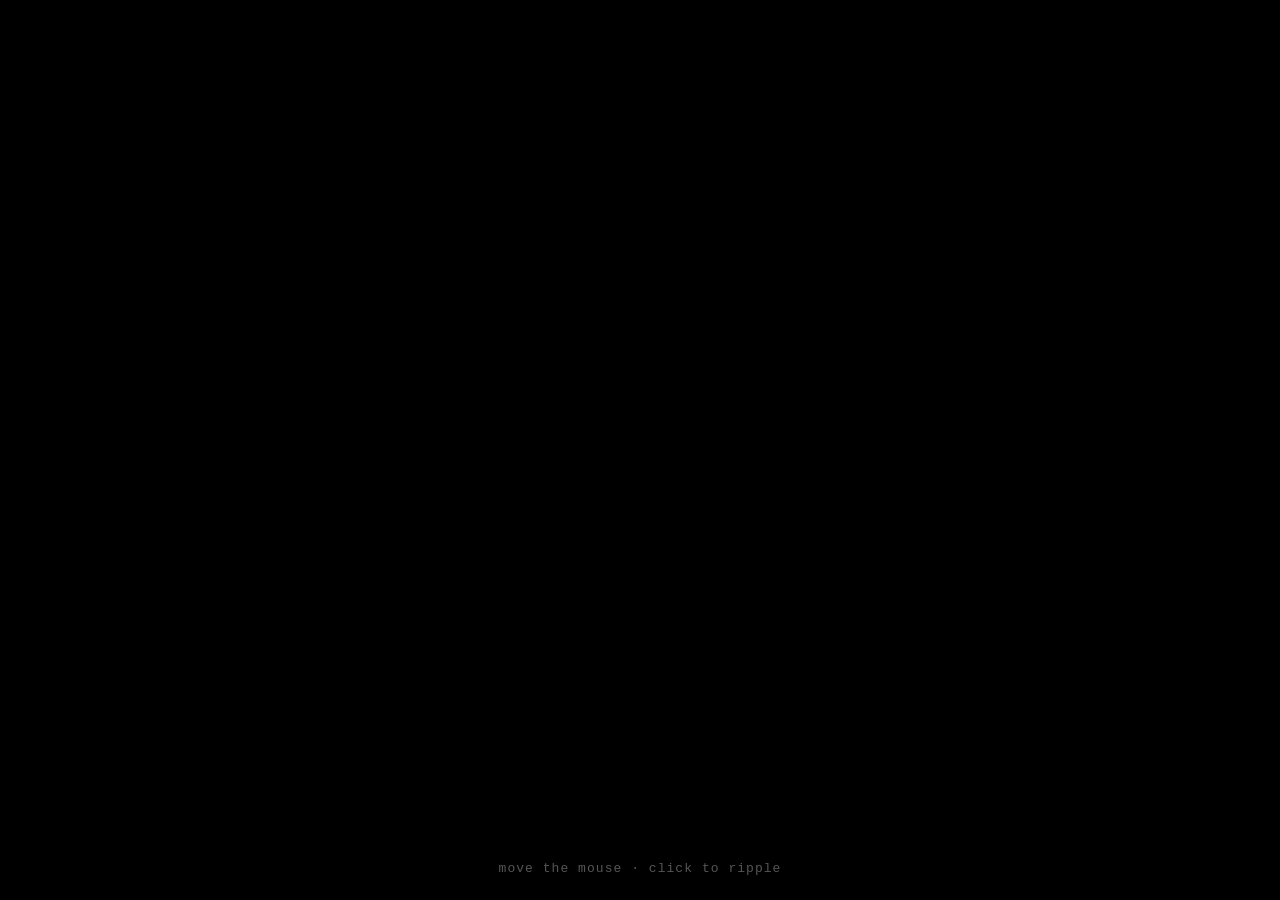
==== index.html @ d7a9ad3b "feat: first commit" ====
<!DOCTYPE html>
<html lang="en">
<head>
  <meta charset="UTF-8" />
  <meta name="viewport" content="width=device-width, initial-scale=1.0" />
  <title>Fluid ASCII</title>
  <style>
    html, body {
      margin: 0;
      padding: 0;
      height: 100%;
      background: #000;
      overflow: hidden;
    }
    .ambient-canvas {
      position: fixed;
      inset: 0;
      display: block;
      width: 100vw;
      height: 100vh;
    }
    .hint {
      position: fixed;
      left: 50%;
      bottom: 24px;
      transform: translateX(-50%);
      color: #555;
      font: 400 13px "Courier New", monospace;
      letter-spacing: 0.08em;
      pointer-events: none;
      user-select: none;
      z-index: 2;
    }
  </style>
</head>
<body>
  <canvas class="ambient-canvas"></canvas>
  <div class="hint">move the mouse &middot; click to ripple</div>
  <script src="fluid.js"></script>
</body>
</html>
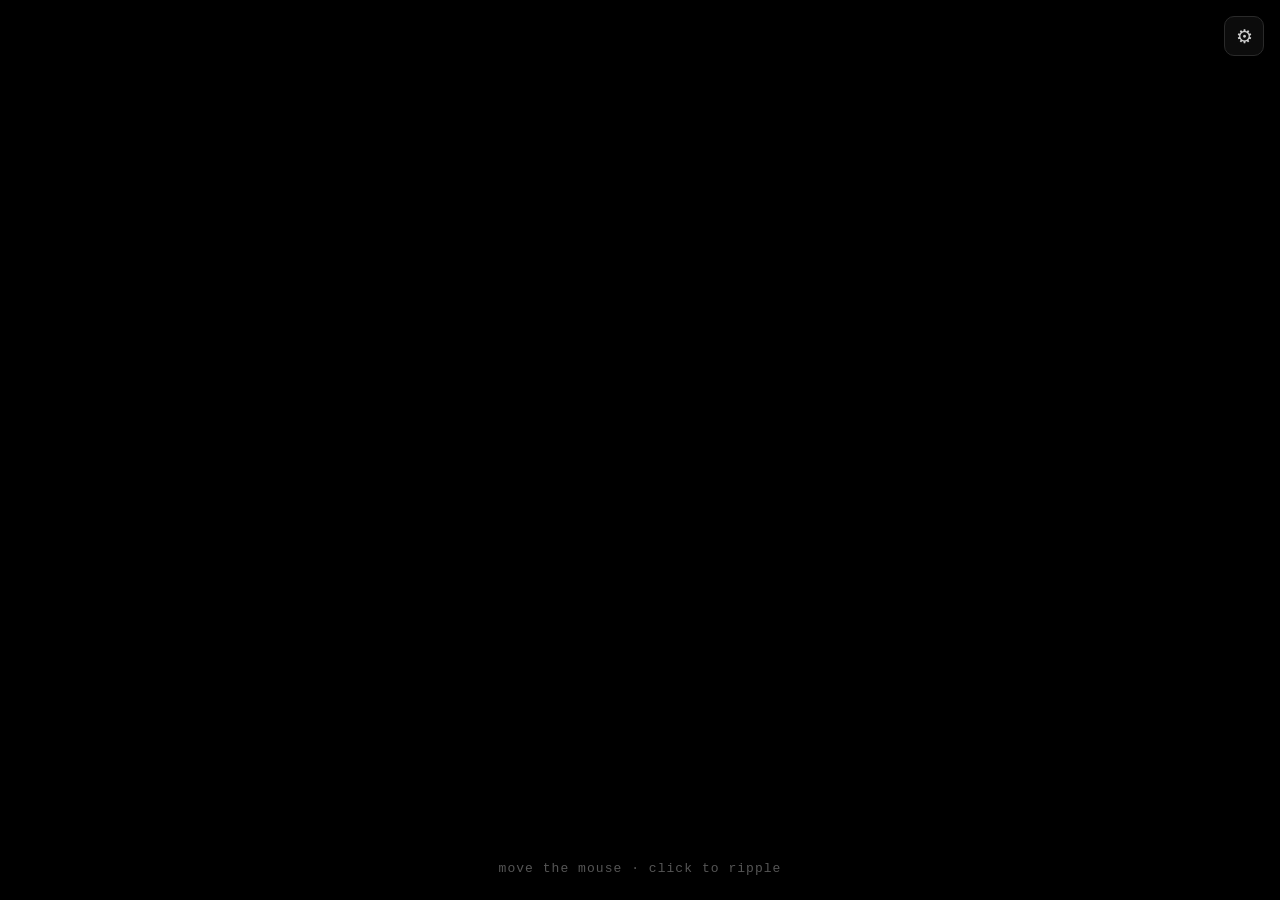
==== commit a32a5b5f: "feat: self-contained lib + controls" ====
--- a/index.html
+++ b/index.html
@@ -32,10 +32,17 @@
       z-index: 2;
     }
   </style>
+  <link rel="stylesheet" href="controls.css" />
 </head>
 <body>
   <canvas class="ambient-canvas"></canvas>
   <div class="hint">move the mouse &middot; click to ripple</div>
-  <script src="fluid.js"></script>
+
+  <!-- lib: the whole engine in one class -->
+  <script src="fluid-ascii.js"></script>
+  <!-- UI: generic settings panel -->
+  <script src="controls.js"></script>
+  <!-- app: instantiate + bind panel -->
+  <script src="app.js"></script>
 </body>
 </html>
--- a/controls.css
+++ b/controls.css
@@ -0,0 +1,127 @@
+.settings-toggle {
+  position: fixed;
+  top: 16px;
+  right: 16px;
+  z-index: 10;
+  width: 40px;
+  height: 40px;
+  border-radius: 10px;
+  border: 1px solid #2a2a2a;
+  background: rgba(18, 18, 18, 0.7);
+  color: #cfcfcf;
+  font-size: 19px;
+  line-height: 1;
+  cursor: pointer;
+  backdrop-filter: blur(8px);
+  transition: background 0.15s ease, transform 0.15s ease, color 0.15s ease;
+}
+.settings-toggle:hover { background: rgba(38, 38, 38, 0.85); color: #fff; }
+.settings-toggle.active { color: #fff; transform: rotate(45deg); }
+
+.settings-panel {
+  position: fixed;
+  top: 66px;
+  right: 16px;
+  z-index: 10;
+  width: 288px;
+  max-height: calc(100vh - 90px);
+  overflow-y: auto;
+  padding: 4px 16px 16px;
+  border-radius: 12px;
+  border: 1px solid #262626;
+  background: rgba(14, 14, 14, 0.82);
+  backdrop-filter: blur(12px);
+  color: #d8d8d8;
+  font: 400 12px system-ui, -apple-system, "Segoe UI", sans-serif;
+  opacity: 0;
+  transform: translateY(-6px);
+  pointer-events: none;
+  transition: opacity 0.15s ease, transform 0.15s ease;
+}
+.settings-panel.open { opacity: 1; transform: translateY(0); pointer-events: auto; }
+
+.settings-header {
+  position: sticky;
+  top: 0;
+  display: flex;
+  align-items: center;
+  justify-content: space-between;
+  padding: 12px 0 8px;
+  margin-bottom: 4px;
+  background: linear-gradient(rgba(14, 14, 14, 0.95), rgba(14, 14, 14, 0.75));
+  font-weight: 600;
+  letter-spacing: 0.03em;
+  color: #fff;
+}
+.settings-reset {
+  border: 1px solid #333;
+  background: transparent;
+  color: #bbb;
+  font-size: 11px;
+  padding: 4px 10px;
+  border-radius: 6px;
+  cursor: pointer;
+}
+.settings-reset:hover { background: #222; color: #fff; }
+
+.settings-group { margin-top: 10px; }
+.settings-group h3 {
+  margin: 0 0 6px;
+  font-size: 10px;
+  font-weight: 600;
+  text-transform: uppercase;
+  letter-spacing: 0.12em;
+  color: #7a7a7a;
+}
+
+.settings-row { display: block; margin-bottom: 10px; }
+.settings-rowhead {
+  display: flex;
+  align-items: center;
+  justify-content: space-between;
+  margin-bottom: 4px;
+}
+.settings-label { color: #cbcbcb; }
+.settings-value {
+  color: #8f8f8f;
+  font-variant-numeric: tabular-nums;
+  font-family: "Courier New", monospace;
+}
+
+.settings-row input[type="range"] {
+  width: 100%;
+  height: 4px;
+  -webkit-appearance: none;
+  appearance: none;
+  background: #333;
+  border-radius: 3px;
+  outline: none;
+  cursor: pointer;
+}
+.settings-row input[type="range"]::-webkit-slider-thumb {
+  -webkit-appearance: none;
+  appearance: none;
+  width: 14px;
+  height: 14px;
+  border-radius: 50%;
+  background: #e8e4df;
+  cursor: pointer;
+}
+.settings-row input[type="range"]::-moz-range-thumb {
+  width: 14px;
+  height: 14px;
+  border: none;
+  border-radius: 50%;
+  background: #e8e4df;
+  cursor: pointer;
+}
+
+.settings-select {
+  background: #1c1c1c;
+  color: #ddd;
+  border: 1px solid #333;
+  border-radius: 6px;
+  padding: 3px 6px;
+  font-size: 11px;
+  cursor: pointer;
+}
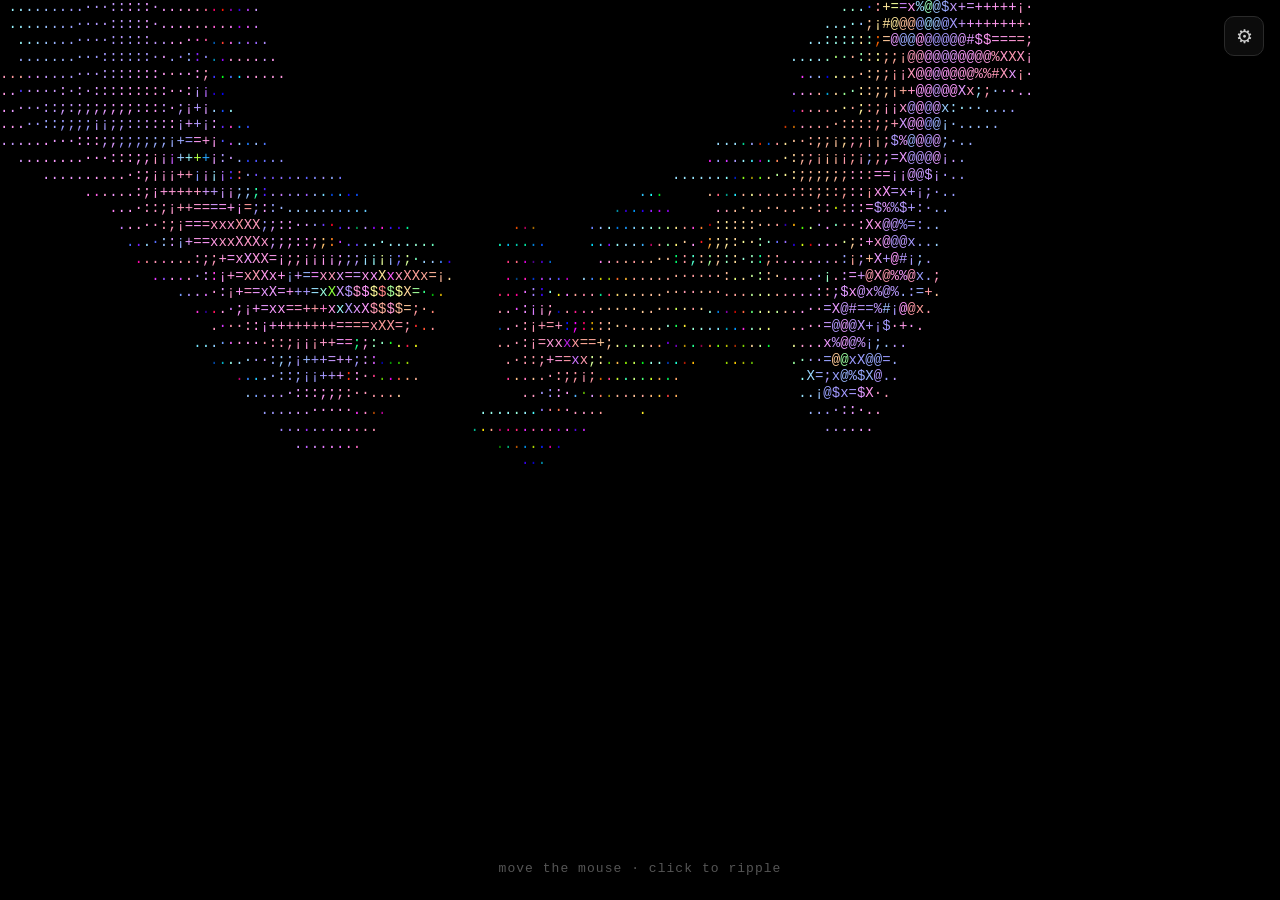
==== commit d5940453: "feat: demo mode when page is not hovered" ====
--- a/index.html
+++ b/index.html
@@ -42,7 +42,8 @@
   <script src="fluid-ascii.js"></script>
   <!-- UI: generic settings panel -->
   <script src="controls.js"></script>
-  <!-- app: instantiate + bind panel -->
+  <!-- app: idle demo + instantiate + bind panel -->
+  <script src="demo.js"></script>
   <script src="app.js"></script>
 </body>
 </html>
--- a/controls.css
+++ b/controls.css
@@ -116,6 +116,13 @@
   cursor: pointer;
 }
 
+.settings-checkbox {
+  width: 15px;
+  height: 15px;
+  accent-color: #e8e4df;
+  cursor: pointer;
+}
+
 .settings-select {
   background: #1c1c1c;
   color: #ddd;
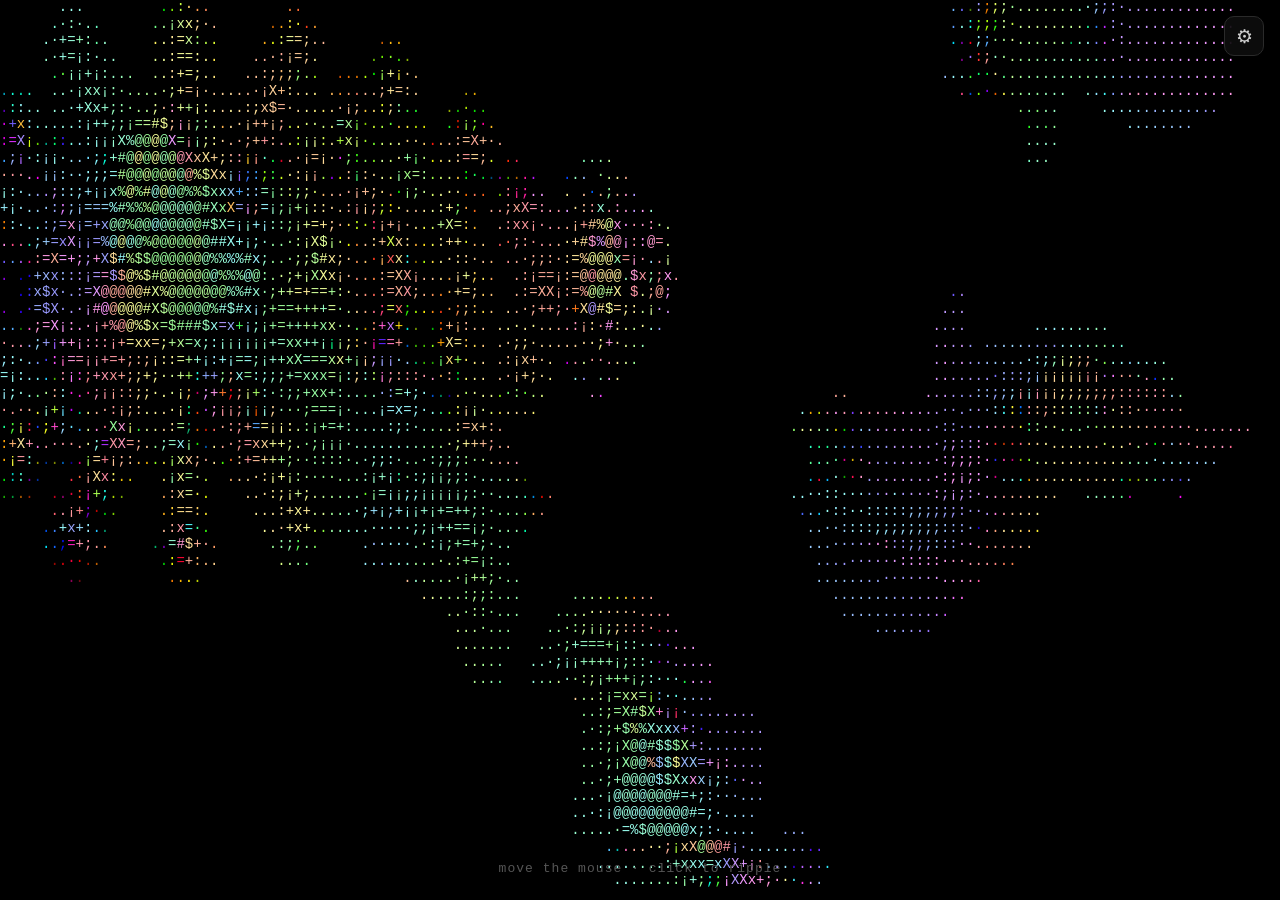
==== commit e3087489: "doc: readme" ====
--- a/index.html
+++ b/index.html
@@ -3,7 +3,7 @@
 <head>
   <meta charset="UTF-8" />
   <meta name="viewport" content="width=device-width, initial-scale=1.0" />
-  <title>Fluid ASCII</title>
+  <title>ASCII Unicorn Barf 🦄</title>
   <style>
     html, body {
       margin: 0;
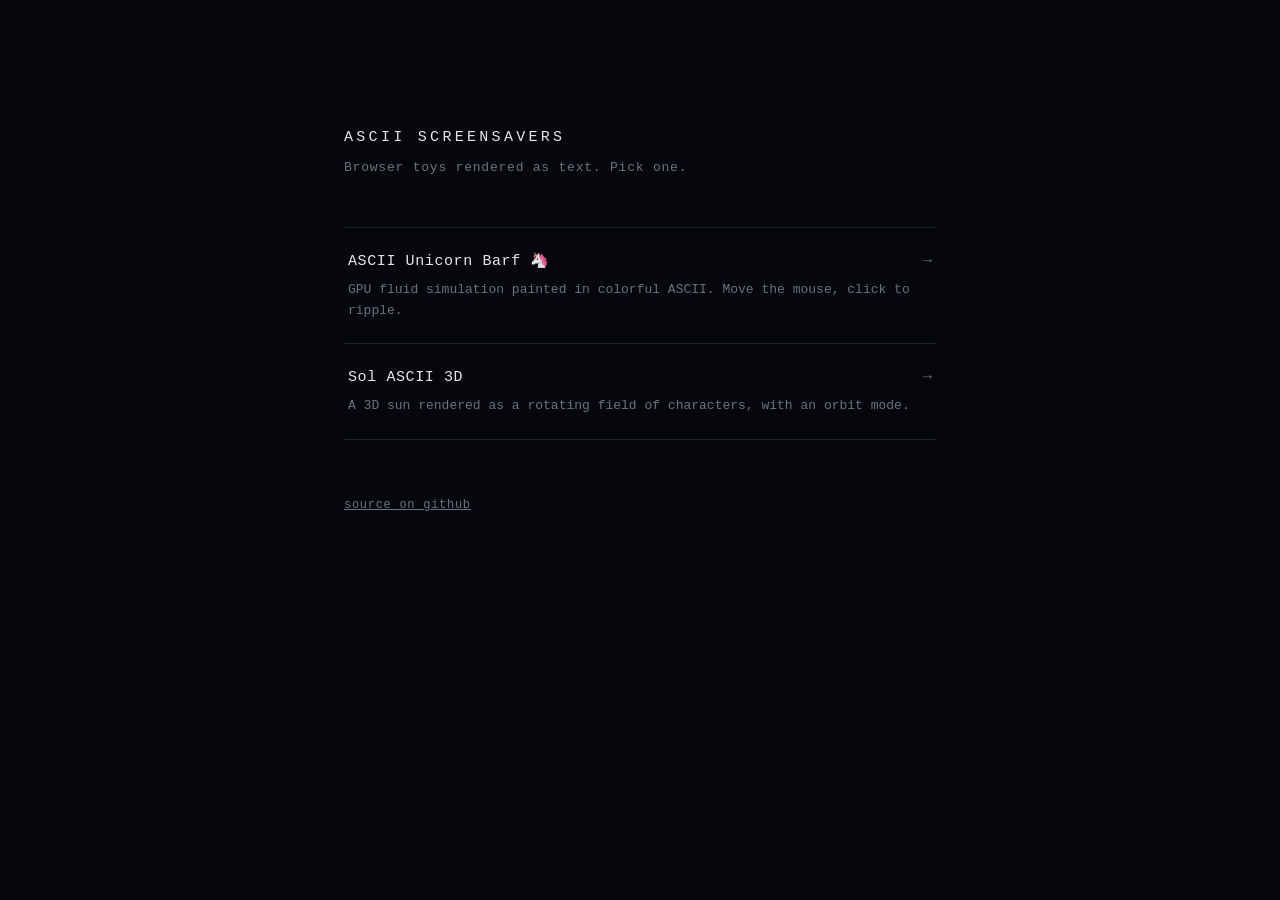
==== commit 420a29c4: "feat: monorepo of ascii animations with a gallery index Move the fluid animation into animations/asc" ====
--- a/index.html
+++ b/index.html
@@ -3,47 +3,142 @@
 <head>
   <meta charset="UTF-8" />
   <meta name="viewport" content="width=device-width, initial-scale=1.0" />
-  <title>ASCII Unicorn Barf 🦄</title>
+  <title>ASCII Screensavers</title>
   <style>
+    :root {
+      --bg: #05070d;
+      --fg: #e5e7eb;
+      --dim: #6b7280;
+      --line: #1c2230;
+      --accent: #7dd3fc;
+    }
+
+    * { box-sizing: border-box; }
+
     html, body {
       margin: 0;
       padding: 0;
-      height: 100%;
-      background: #000;
-      overflow: hidden;
+      min-height: 100%;
+      background: var(--bg);
+      color: var(--fg);
+      font: 400 15px/1.6 "Courier New", monospace;
     }
-    .ambient-canvas {
-      position: fixed;
-      inset: 0;
+
+    main {
+      max-width: 640px;
+      margin: 0 auto;
+      padding: 14vh 24px 12vh;
+    }
+
+    h1 {
+      margin: 0;
+      font-size: 15px;
+      font-weight: 400;
+      letter-spacing: 0.22em;
+      text-transform: uppercase;
+      color: var(--fg);
+    }
+
+    .tagline {
+      margin: 8px 0 0;
+      color: var(--dim);
+      font-size: 13px;
+      letter-spacing: 0.06em;
+    }
+
+    ul {
+      list-style: none;
+      margin: 48px 0 0;
+      padding: 0;
+      border-top: 1px solid var(--line);
+    }
+
+    li { border-bottom: 1px solid var(--line); }
+
+    a.entry {
       display: block;
-      width: 100vw;
-      height: 100vh;
+      padding: 22px 4px;
+      color: inherit;
+      text-decoration: none;
+      transition: background 0.2s ease, padding-left 0.2s ease;
     }
-    .hint {
-      position: fixed;
-      left: 50%;
-      bottom: 24px;
-      transform: translateX(-50%);
-      color: #555;
-      font: 400 13px "Courier New", monospace;
-      letter-spacing: 0.08em;
-      pointer-events: none;
-      user-select: none;
-      z-index: 2;
+
+    a.entry:hover,
+    a.entry:focus-visible {
+      background: #0b1220;
+      padding-left: 14px;
+      outline: none;
+    }
+
+    .title {
+      display: flex;
+      align-items: baseline;
+      gap: 12px;
+    }
+
+    .title .name { letter-spacing: 0.04em; }
+
+    .title .arrow {
+      margin-left: auto;
+      color: var(--dim);
+      transition: color 0.2s ease, transform 0.2s ease;
+    }
+
+    a.entry:hover .arrow,
+    a.entry:focus-visible .arrow {
+      color: var(--accent);
+      transform: translateX(4px);
+    }
+
+    .desc {
+      margin: 6px 0 0;
+      color: var(--dim);
+      font-size: 13px;
+    }
+
+    footer {
+      margin-top: 56px;
+      color: var(--dim);
+      font-size: 12px;
+      letter-spacing: 0.06em;
+    }
+
+    footer a { color: var(--dim); }
+
+    @media (prefers-reduced-motion: reduce) {
+      a.entry, .title .arrow { transition: none; }
     }
   </style>
-  <link rel="stylesheet" href="controls.css" />
 </head>
 <body>
-  <canvas class="ambient-canvas"></canvas>
-  <div class="hint">move the mouse &middot; click to ripple</div>
+  <main>
+    <h1>ASCII Screensavers</h1>
+    <p class="tagline">Browser toys rendered as text. Pick one.</p>
 
-  <!-- lib: the whole engine in one class -->
-  <script src="fluid-ascii.js"></script>
-  <!-- UI: generic settings panel -->
-  <script src="controls.js"></script>
-  <!-- app: idle demo + instantiate + bind panel -->
-  <script src="demo.js"></script>
-  <script src="app.js"></script>
+    <ul>
+      <li>
+        <a class="entry" href="animations/ascii-unicorn-barf/">
+          <span class="title">
+            <span class="name">ASCII Unicorn Barf 🦄</span>
+            <span class="arrow">&rarr;</span>
+          </span>
+          <p class="desc">GPU fluid simulation painted in colorful ASCII. Move the mouse, click to ripple.</p>
+        </a>
+      </li>
+      <li>
+        <a class="entry" href="animations/sol-ascii-3d/">
+          <span class="title">
+            <span class="name">Sol ASCII 3D</span>
+            <span class="arrow">&rarr;</span>
+          </span>
+          <p class="desc">A 3D sun rendered as a rotating field of characters, with an orbit mode.</p>
+        </a>
+      </li>
+    </ul>
+
+    <footer>
+      <a href="https://github.com/gil/ascii-unicorn-barf">source on github</a>
+    </footer>
+  </main>
 </body>
 </html>
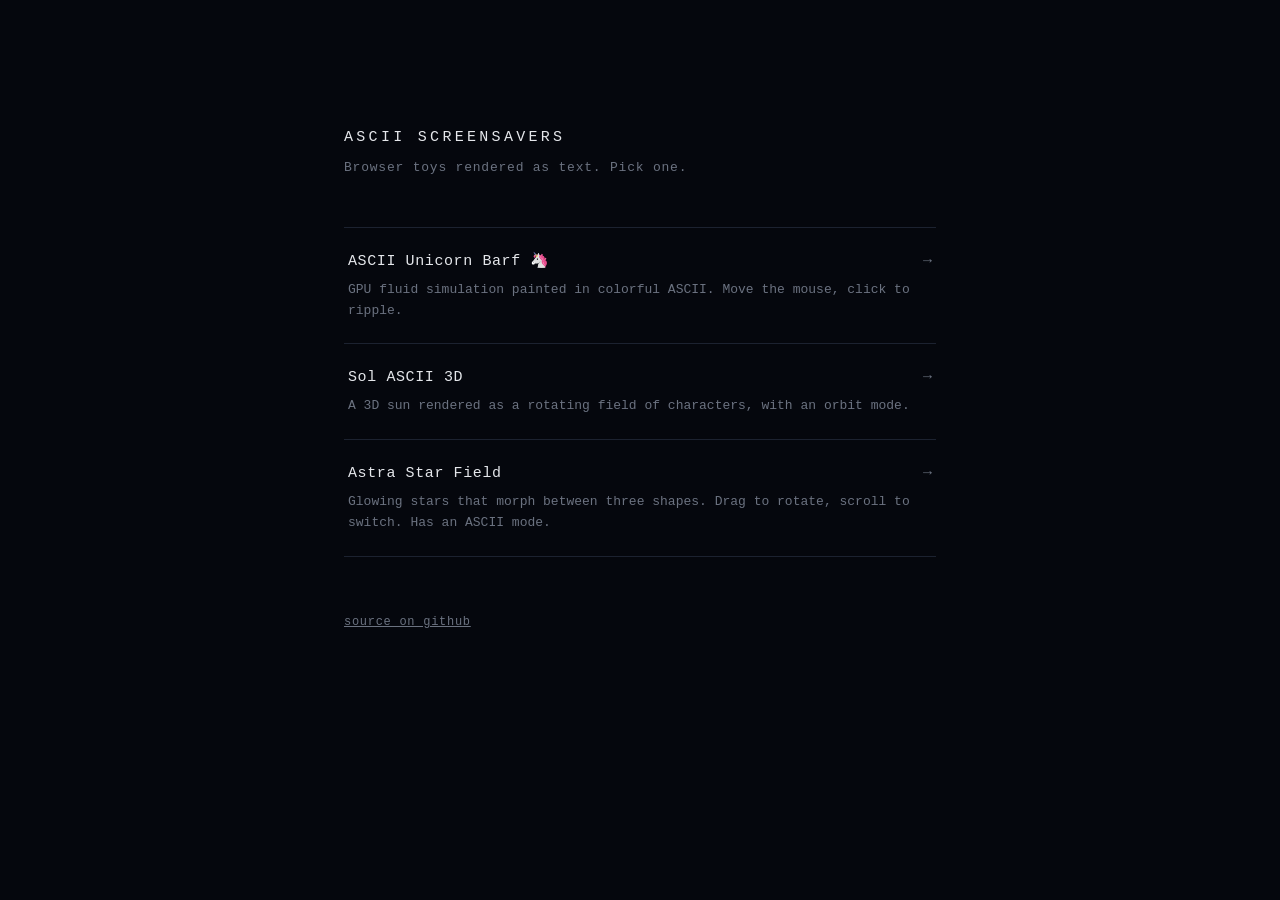
==== commit 8d25bda9: "feat: astra star field animation Stars streaming along a shape, morphing between three of them. Recr" ====
--- a/index.html
+++ b/index.html
@@ -134,6 +134,15 @@
           <p class="desc">A 3D sun rendered as a rotating field of characters, with an orbit mode.</p>
         </a>
       </li>
+      <li>
+        <a class="entry" href="animations/astra-star-field/">
+          <span class="title">
+            <span class="name">Astra Star Field</span>
+            <span class="arrow">&rarr;</span>
+          </span>
+          <p class="desc">Glowing stars that morph between three shapes. Drag to rotate, scroll to switch. Has an ASCII mode.</p>
+        </a>
+      </li>
     </ul>
 
     <footer>
